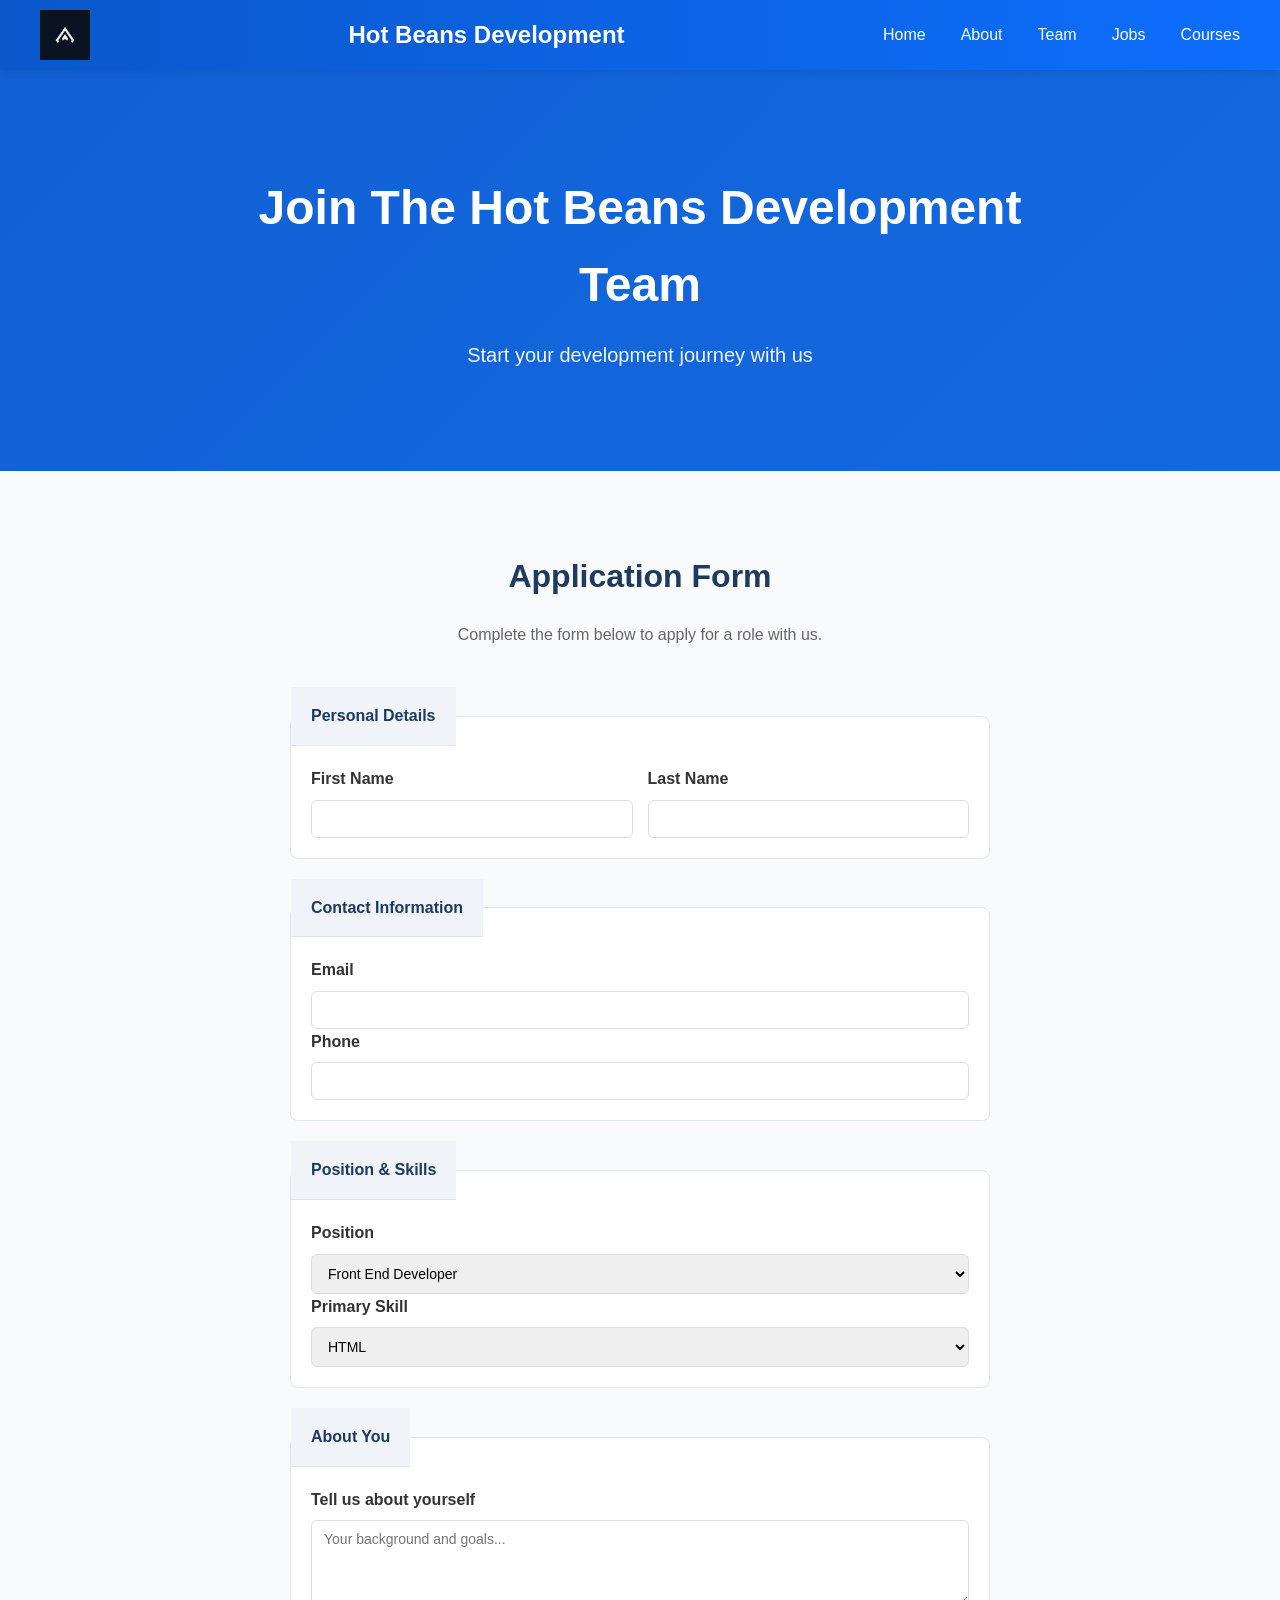
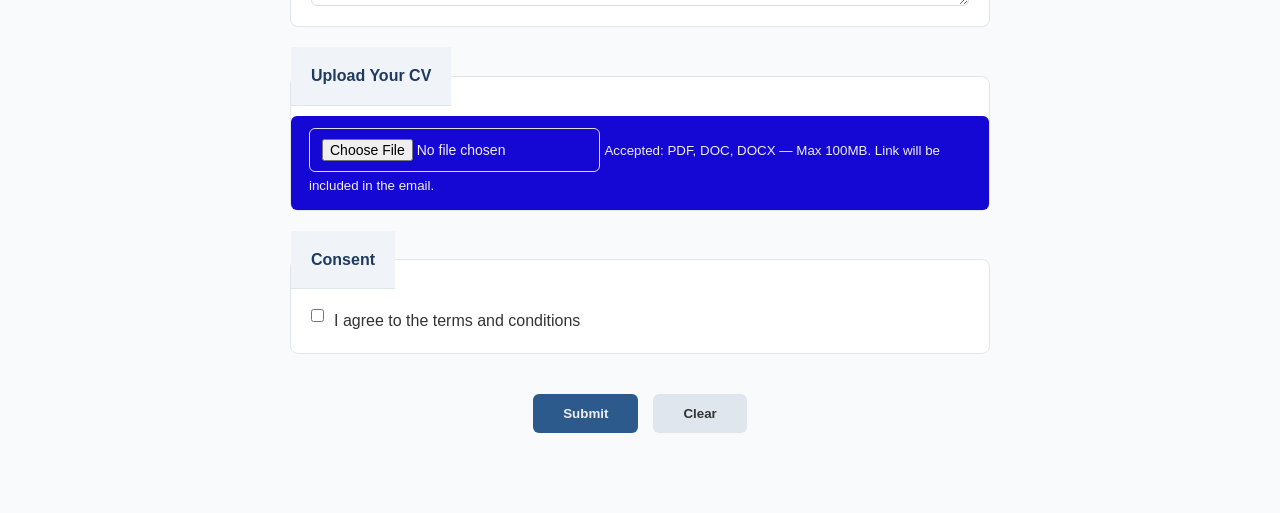
==== application.html @ dda7159e "1" ====
<!DOCTYPE html>
<html lang="en">
<head>
    <meta charset="UTF-8">
    <meta name="viewport" content="width=device-width, initial-scale=1.0">
    <title>Hot Beans Development - Application</title>
    <link rel="stylesheet" href="styles/style.css">
    <link rel="stylesheet" href="styles/application-design.css">
</head>
<body>
    <nav class="navbar">
        <div class="nav-container">
            <img src="assets/images/logo.png" alt="Hot Beans Development Logo" class="logo" width="50" height="50">
            <h1 class="logo">Hot Beans Development</h1>
            <ul class="nav-links">
                <li><a href="index.html">Home</a></li>
                <li><a href="company-profile.html">About</a></li>
                <li><a href="trainee-developers.html">Team</a></li>
                <li><a href="job-specs.html">Jobs</a></li>
                <li><a href="courses.html">Courses</a></li>
            </ul>
        </div>
    </nav>
 
    <section class="hero">
        <div class="hero-content">
            <h1 class="hero-title">Join the Hot Beans Development Team</h1>
            <p class="hero-subtitle">Start your development journey with us</p>
        </div>
    </section>
 
    <section class="application-section">
        <div class="application-container">
            <h2>Application Form</h2>
            <p class="form-intro">Complete the form below to apply for a role with us.</p>
 
            <form class="form-wrapper" action="https://api.web3forms.com/submit" method="POST" enctype="multipart/form-data">
 

                <input type="hidden" name="access_key" value="3b1b7519-e6d0-4211-b899-64097a6f0ab0">
                <input type="hidden" name="subject" value="New Job Application - Hot Beans Development">

                <input type="checkbox" name="botcheck" style="display:none;">
 
                <fieldset class="box">
                    <legend class="box-header">Personal Details</legend>
                    <div class="box-body">
                        <div class="form-row">
                            <div class="form-group">
                                <label for="fname">First Name</label>
                                <input type="text" id="fname" name="first_name" required>
                            </div>
                            <div class="form-group">
                                <label for="lname">Last Name</label>
                                <input type="text" id="lname" name="last_name" required>
                            </div>
                        </div>
                    </div>
                </fieldset>
 
                <fieldset class="box">
                    <legend class="box-header">Contact Information</legend>
                    <div class="box-body">
                        <div class="form-group-full">
                            <label for="email">Email</label>
                            <input type="email" id="email" name="email" required>
                        </div>
                        <div class="form-group-full">
                            <label for="phone">Phone</label>
                            <input type="tel" id="phone" name="phone">
                        </div>
                    </div>
                </fieldset>
 
                <fieldset class="box">
                    <legend class="box-header">Position & Skills</legend>
                    <div class="box-body">
                        <div class="form-group-full">
                            <label for="job">Position</label>
                            <select id="job" name="job">
                                <option>Front End Developer</option>
                                <option>Back End Developer</option>
                                <option>Full Stack Developer</option>
                                <option>UX/UI Designer</option>
                            </select>
                        </div>
                        <div class="form-group-full">
                            <label for="skill">Primary Skill</label>
                            <select id="skill" name="skill">
                                <option>HTML</option>
                                <option>JavaScript</option>
                                <option>CSS3</option>
                                <option>React</option>
                            </select>
                        </div>
                    </div>
                </fieldset>
 
                <fieldset class="box">
                    <legend class="box-header">About You</legend>
                    <div class="box-body">
                        <div class="form-group-full">
                            <label for="message">Tell us about yourself</label>
                            <textarea id="message" name="message" rows="4" placeholder="Your background and goals..."></textarea>
                        </div>
                    </div>
                </fieldset>
 
                <fieldset class="box">
                    <legend class="box-header">Upload Your CV</legend>
                    <div class="upload-container">
                        <input type="file" id="file-upload" name="cv" accept=".pdf,.doc,.docx">
                        <small>Accepted: PDF, DOC, DOCX — Max 100MB. Link will be included in the email.</small>
                        <div id="upload-preview" class="upload-preview"></div>
                    </div>
                </fieldset>
 
                <fieldset class="box">
                    <legend class="box-header">Consent</legend>
                    <div class="box-body">
                        <div class="terms-container">
                            <input type="checkbox" id="agree" name="agree" required>
                            <label for="agree" class="terms-label">I agree to the terms and conditions</label>
                        </div>
                    </div>
                </fieldset>
 
                <!-- Inline result message -->
                <div id="result" style="display:none; margin-bottom:10px; font-weight:bold;"></div>
 
                <div class="form-group-buttons">
                    <button type="submit" class="submit-btn">Submit</button>
                    <button type="reset" class="reset-btn">Clear</button>
                </div>
 
            </form>
        </div>
    </section>
 
    <script src="scripts/script.js"></script>
</body>
</html>
---- styles/style.css ----
/* Resetting default spacing and ensuring consistent box sizing */
* {
    margin: 0;
    padding: 0;
    box-sizing: border-box;
}

/* Color variables used throughout the site for consistency */
:root {
    --blue-1: #0a58ca;
    --blue-2: #0d6efd;
    --blue-3: #64b5f6;
    --blue-4: #e9f5ff;
    --text-dark: #05203a;
}

/* Smooth scrolling makes navigation between sections feel more natural */
html {
    scroll-behavior: smooth;
}

/* Base styling for the whole page */
body {
    font-family: 'Inter', sans-serif;
    background-color: #f8f9fa;
    color: #333;
    line-height: 1.6;
    min-height: 100vh;
}

/* Sticky navigation bar that stays visible while scrolling */
.navbar {
    position: sticky;
    top: 0;
    background: linear-gradient(90deg, var(--blue-1), var(--blue-2));
    box-shadow: 0 2px 8px rgba(0,0,0,0.1);
    z-index: 1000;
}

/* Container keeps navbar content centered and spaced correctly */
.nav-container {
    max-width: 1400px;
    margin: auto;
    padding: 0 40px;
    height: 70px;
    display: flex;
    justify-content: space-between;
    align-items: center;
}

/* Logo styling for brand visibility */
.logo {
    font-size: 24px;
    font-weight: bold;
    color: #fff;
}

/* Navigation links arranged horizontally */
.nav-links {
    list-style: none;
    display: flex;
    gap: 35px;
}

/* Basic link styling with a hover underline animation */
.nav-links a {
    color: #fff;
    text-decoration: none;
    font-weight: 500;
    position: relative;
    transition: 0.3s;
}

/* Underline animation appears on hover */
.nav-links a::after {
    content: "";
    position: absolute;
    bottom: -5px;
    left: 0;
    width: 0;
    height: 2px;
    background: var(--blue-3);
    transition: width 0.3s;
}

.nav-links a:hover::after {
    width: 100%;
}

/* Buttons inside the navbar */
.nav-buttons {
    display: flex;
    gap: 15px;
}

/* Transparent buttons with a border that fills on hover */
.nav-buttons button {
    padding: 10px 20px;
    background: transparent;
    border: 2px solid var(--blue-3);
    border-radius: 4px;
    color: #fff;
    cursor: pointer;
    transition: 0.3s;
}

.nav-buttons button:hover {
    background: var(--blue-3);
    color: var(--text-dark);
    transform: translateY(-2px);
    box-shadow: 0 4px 12px rgba(100,181,246,0.4);
}

/* Main hero banner with centered text */
.hero {
    background: linear-gradient(135deg, var(--blue-1), var(--blue-2));
    padding: 80px 40px;
    min-height: 400px;
    text-align: center;
    color: #fff;
    position: relative;
    display: flex;
    justify-content: center;
    align-items: center;
}

/* Dark overlay improves text contrast on the hero section */
.hero::before {
    content: "";
    position: absolute;
    inset: 0;
    background: rgba(13,110,253,0.75);
}

/* Ensures hero text stays above the overlay */
.hero-content {
    position: relative;
    max-width: 800px;
}

/* Main hero heading */
.hero-content h1 {
    font-size: 48px;
    font-weight: bold;
    text-transform: capitalize;
}

/* Subtitle under the hero heading */
.hero-subtitle {
    margin-top: 15px;
    font-size: 18px;
    opacity: 0.95;
}

/* Section for general page descriptions */
.description {
    background: #fff;
    padding: 80px 40px;
}

.description-container {
    max-width: 900px;
    margin: auto;
}

/* Section heading with a colored underline */
.description h2 {
    font-size: 36px;
    color: var(--blue-2);
    margin-bottom: 30px;
    padding-bottom: 15px;
    border-bottom: 4px solid var(--blue-1);
}

/* Paragraph styling for readable text blocks */
.description p {
    margin-bottom: 20px;
    text-align: justify;
    color: #555;
}

/* Opportunities section with a light background */
.opportunities {
    background: #f0f5fb;
    padding: 80px 40px;
}

.opportunities-container {
    max-width: 900px;
    margin: auto;
}

/* Centered heading with decorative underline */
.opportunities h2 {
    font-size: 36px;
    text-align: center;
    color: var(--blue-2);
    margin-bottom: 50px;
    position: relative;
}

.opportunities h2::after {
    content: "";
    width: 60px;
    height: 4px;
    background: var(--blue-1);
    position: absolute;
    bottom: 0;
    left: 50%;
    transform: translateX(-50%);
}

/* Grid layout for opportunity cards */
.opportunity-cards {
    display: grid;
    grid-template-columns: repeat(auto-fit, minmax(250px, 1fr));
    gap: 30px;
}

/* Individual card styling */
.opp-card {
    background: #fff;
    padding: 30px;
    border-radius: 8px;
    box-shadow: 0 4px 12px rgba(0,0,0,0.08);
    transition: 0.3s;
}

.opp-card:hover {
    transform: translateY(-5px);
    box-shadow: 0 8px 20px rgba(13,110,253,0.18);
}

.opp-card h3 {
    color: #667eea;
    margin-bottom: 15px;
}

/* Call‑to‑action section with centered text */
.cta-section {
    background: linear-gradient(135deg, var(--blue-1), var(--blue-2));
    padding: 80px 40px;
    text-align: center;
    color: #fff;
}

/* CTA button styled to stand out */
.cta-button {
    display: inline-block;
    padding: 15px 40px;
    background: var(--blue-3);
    color: var(--text-dark);
    border-radius: 4px;
    font-weight: bold;
    text-decoration: none;
    transition: 0.3s;
}

.cta-button:hover {
    background: #9ecbff;
    transform: translateY(-2px);
    box-shadow: 0 6px 20px rgba(13,110,253,0.25);
}

/* Team profiles section */
.team-profiles {
    background: #fff;
    padding: 80px 40px;
}

.profiles-container {
    max-width: 1100px;
    margin: auto;
    display: grid;
    grid-template-columns: repeat(auto-fit, minmax(300px, 1fr));
    gap: 30px;
}

/* Profile card with left border accent */
.profile-card {
    background: #f8f9fa;
    padding: 30px;
    border-left: 4px solid #667eea;
    border-radius: 8px;
    box-shadow: 0 2px 8px rgba(0,0,0,0.06);
    transition: 0.3s;
}

.profile-card:hover {
    box-shadow: 0 8px 20px rgba(0,0,0,0.1);
}

/* Courses section */
.courses-section {
    background: #fff;
    padding: 80px 40px;
}

.courses-container {
    max-width: 1100px;
    margin: auto;
}

/* Courses heading with underline */
.courses-container h2 {
    font-size: 28px;
    color: #667eea;
    border-bottom: 2px solid #0860e4;
    padding-bottom: 15px;
    margin-bottom: 40px;
}

/* Grid layout for course cards */
.courses-grid {
    display: grid;
    grid-template-columns: repeat(auto-fill, minmax(280px, 1fr));
    gap: 25px;
}

/* Course card styling */
.course-card {
    background: #f8f9fa;
    padding: 25px;
    border-radius: 8px;
    box-shadow: 0 2px 8px rgba(0,0,0,0.06);
    display: flex;
    flex-direction: column;
    transition: 0.3s;
}

.course-card:hover {
    transform: translateY(-5px);
    box-shadow: 0 8px 20px rgba(102,126,234,0.2);
}

/* Employees section */
.employees-section {
    background: linear-gradient(135deg, #f0f4f8, #e3f2fd);
    padding: 80px 40px;
}

.employees-container {
    max-width: 1200px;
    margin: auto;
}

/* Employees heading */
.employees-container h2 {
    font-size: 36px;
    text-align: center;
    color: var(--blue-2);
    margin-bottom: 50px;
    position: relative;
}

.employees-container h2::after {
    content: "";
    width: 60px;
    height: 4px;
    background: var(--blue-3);
    position: absolute;
    bottom: 0;
    left: 50%;
    transform: translateX(-50%);
}

/* Grid layout for employee cards */
.employees-grid {
    display: grid;
    grid-template-columns: repeat(auto-fit, minmax(280px, 1fr));
    gap: 30px;
}

/* Employee card styling */
.employee-card {
    background: #fff;
    border-radius: 8px;
    overflow: hidden;
    box-shadow: 0 4px 12px rgba(0,0,0,0.1);
    transition: 0.3s;
}

.employee-card:hover {
    transform: translateY(-5px);
    box-shadow: 0 8px 20px rgba(13,110,253,0.18);
}

/* Employee image */
.employee-image {
    width: 100%;
    height: 200px;
    object-fit: cover;
}

/* Employee info section */
.employee-info {
    padding: 20px;
}

.employee-info h3 {
    font-size: 20px;
    color: #1e3a5f;
}

.employee-info .role {
    color: #64b5f6;
    font-size: 14px;
    font-weight: bold;
    letter-spacing: 1px;
}

/* Footer for the application page */
section.apply-now {
    background: linear-gradient(135deg, var(--blue-1) 0%, var(--blue-2) 100%);
    color: white;
    text-align: center;
    padding: 30px 40px;
    margin-top: 60px;
    font-size: 14px;
}
---- styles/application-design.css ----
/* Hero section for the application page. 
   This creates a strong visual header with centered text. */
.hero {
    background: linear-gradient(135deg, #1e3a5f 0%, #2d5a8c 100%);
    color: white;
    padding: 100px 40px;
    text-align: center;
    margin: 0;
}

/* Centers the hero content and limits its width for readability */
.hero-content {
    max-width: 800px;
    margin: 0 auto;
}

/* Main title for the application page */
.hero-title {
    font-size: 48px;
    font-weight: 700;
    margin: 0 0 15px 0;
}

/* Subtitle under the main title */
.hero-subtitle {
    font-size: 20px;
    font-weight: 300;
    margin: 0;
}

/* Main section that holds the application form */
.application-section {
    padding: 80px 40px;
    background: #f9fafc;
}

/* Centers the form and limits its width */
.application-container {
    max-width: 700px;
    margin: 0 auto;
}

/*  
   I used flex direction column earlier to help center the content. */
.application-container h2 {
    font-size: 32px;
    font-weight: 700;
    color: #1e3a5f;
    margin: 0 0 20px 0;
    text-align: center;
}

/* Short introduction text above the form */
.form-intro {
    text-align: center;
    color: #666;
    margin-bottom: 40px;
}

/* Wrapper that stacks form sections vertically */
.form-wrapper {
    display: flex;
    flex-direction: column;
    gap: 20px;
}

/* Box container used for grouping form fields */
.box {
    background: white;
    border: 1px solid #e0e6ed;
    border-radius: 8px;
    padding: 0;
}

/* 
   Padding added to improve spacing and readability. */
.box-header {
    display: block;
    padding: 16px 20px;
    background: #f0f4f8;
    font-weight: 700;
    color: #1e3a5f;
    border-bottom: 1px solid #e0e6ed;
    margin: 0;
}

/* Body area inside each box */
.box-body {
    padding: 20px;
}

/* 
   This helps keep fields aligned and responsive. */
.form-row {
    display: grid;
    grid-template-columns: 1fr 1fr;
    gap: 15px;
}

/* Standard form group layout */
.form-group,
.form-group-full {
    display: flex;
    flex-direction: column;
}

/* Full‑width form group for fields that span both columns */
.form-group-full {
    grid-column: 1 / -1;
}

/* Label styling for clarity and consistency */
label {
    font-weight: 600;
    margin-bottom: 8px;
    color: #333;
}

/* Input and textarea styling for a clean, modern look */
input[type="text"],
input[type="email"],
input[type="tel"],
input[type="url"],
input[type="number"],
input[type="file"],
select,
textarea {
    padding: 10px 12px;
    border: 1px solid #ddd;
    border-radius: 6px;
    font-family: inherit;
    font-size: 14px;
}

/* Focus styles improve accessibility and help users see active fields */
input:focus,
select:focus,
textarea:focus {
    outline: none;
    border-color: #2d5a8c;
    box-shadow: 0 0 0 3px rgba(45, 90, 140, 0.1);
}

/* Container for checkbox options */
.checkbox-container {
    display: flex;
    gap: 20px;
    flex-wrap: wrap;
}

/* Aligns checkbox labels with their inputs */
.checkbox-container label {
    display: flex;
    align-items: center;
    margin: 0;
    font-weight: normal;
}

/* Adds spacing between checkbox and label text */
.checkbox-container input {
    margin-right: 8px;
}

/* Terms and conditions layout */
.terms-container {
    display: flex;
    align-items: flex-start;
    gap: 10px;
}

/* Label for terms text */
.terms-label {
    margin: 0;
    font-weight: normal;
    line-height: 1.5;
}

/* Button group for submit and reset actions */
.form-group-buttons {
    display: flex;
    gap: 15px;
    margin-top: 20px;
    justify-content: center;
}

/* Submit button styling. 
   Designed to stand out and match the site’s color theme. */
.submit-btn {
    background: #2d5a8c;
    color: rgb(240, 236, 236);
    padding: 12px 30px;
    border: none;
    border-radius: 6px;
    font-weight: 700;
    cursor: pointer;
    transition: background 0.3s ease;
}

.submit-btn:hover {
    background: #1e3a5f;
}

/* Reset button with a softer appearance */
.reset-btn {
    background: #e0e6ed;
    color: #333;
    padding: 12px 30px;
    border: none;
    border-radius: 6px;
    font-weight: 600;
    cursor: pointer;
    transition: background 0.3s ease;
}

.reset-btn:hover {
    background: #d0d6dd;
}
/* Upload Button Styling */
.upload-container {
    background-color: #1608d4;
    color: rgb(239, 239, 241);
    padding: 12px 18px;
    border: none;
    border-radius: 6px;
    cursor: pointer;
    align-items: flex-start;
    font-size: 1rem;
    transition: 0.2s ease-in-out;
    display: inline-block;
    margin-top: 10px;
}

.upload-container:hover {
    background-color: #0a0ddd;
}

/* Display the selected file name */
.file-name {
    margin-left: 12px;
    font-size: 0.95rem;
    color: #333;
    font-style: italic;
}
/* note:  
   These styles were adapted from other pages to keep the design consistent. 
   Some elements intentionally match the rest of the site to meet client requirements. */

   /* most of the css is copied from the style.css file and edited to match the needs of each page to see a further detailed explanation look at style.css file */
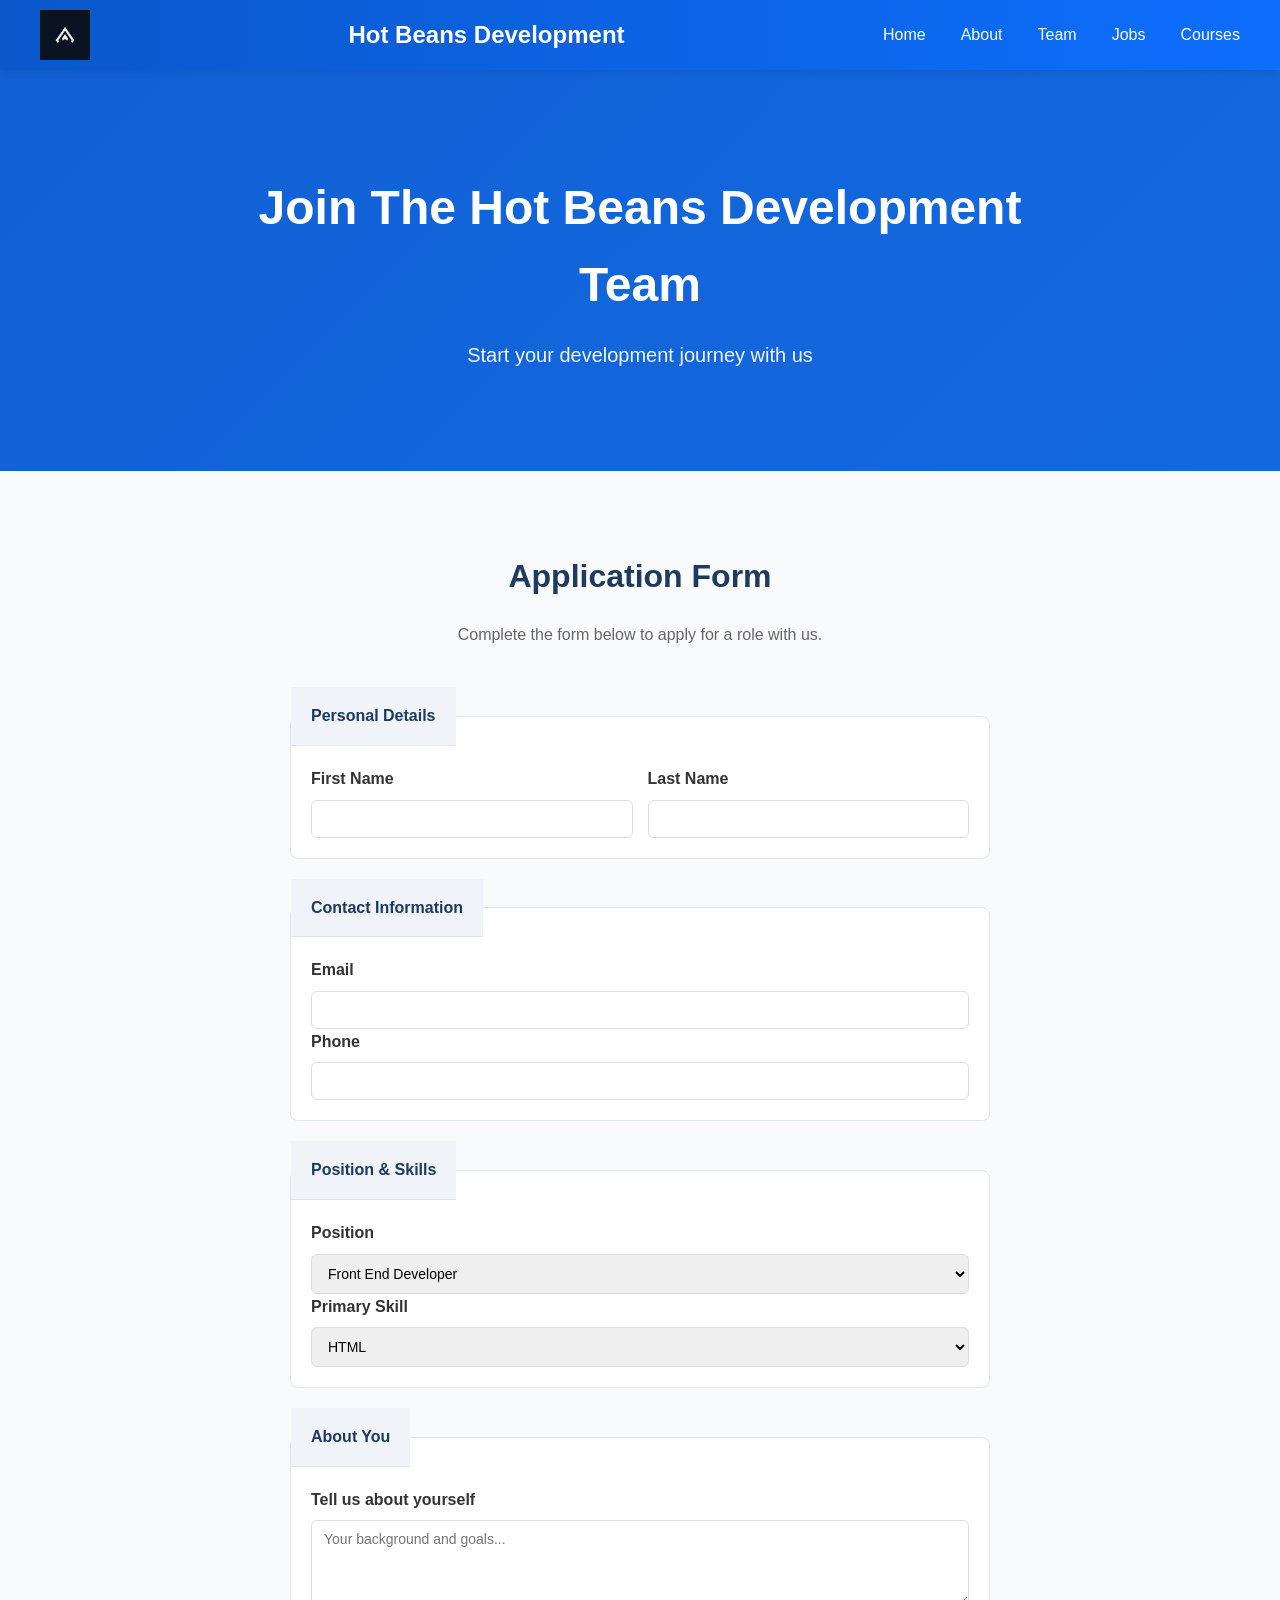
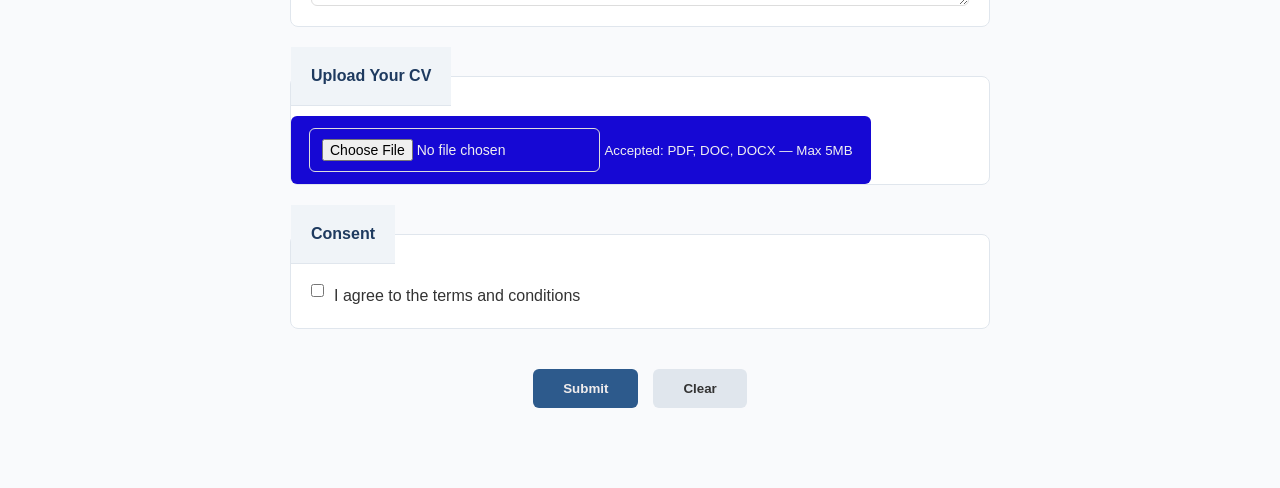
==== commit 8c1ffbea: "error due to CORS had to make it so it converts it to base64 using https://developer.mozilla.org/en-" ====
--- a/application.html
+++ b/application.html
@@ -34,14 +34,7 @@
             <h2>Application Form</h2>
             <p class="form-intro">Complete the form below to apply for a role with us.</p>
  
-            <form class="form-wrapper" action="https://api.web3forms.com/submit" method="POST" enctype="multipart/form-data">
- 
-
-                <input type="hidden" name="access_key" value="3b1b7519-e6d0-4211-b899-64097a6f0ab0">
-                <input type="hidden" name="subject" value="New Job Application - Hot Beans Development">
-
-                <input type="checkbox" name="botcheck" style="display:none;">
- 
+                    <form class="form-wrapper" novalidate>
                 <fieldset class="box">
                     <legend class="box-header">Personal Details</legend>
                     <div class="box-body">
@@ -110,7 +103,7 @@
                     <legend class="box-header">Upload Your CV</legend>
                     <div class="upload-container">
                         <input type="file" id="file-upload" name="cv" accept=".pdf,.doc,.docx">
-                        <small>Accepted: PDF, DOC, DOCX — Max 100MB. Link will be included in the email.</small>
+                        <small>Accepted: PDF, DOC, DOCX — Max 5MB</small>
                         <div id="upload-preview" class="upload-preview"></div>
                     </div>
                 </fieldset>
@@ -125,7 +118,6 @@
                     </div>
                 </fieldset>
  
-                <!-- Inline result message -->
                 <div id="result" style="display:none; margin-bottom:10px; font-weight:bold;"></div>
  
                 <div class="form-group-buttons">
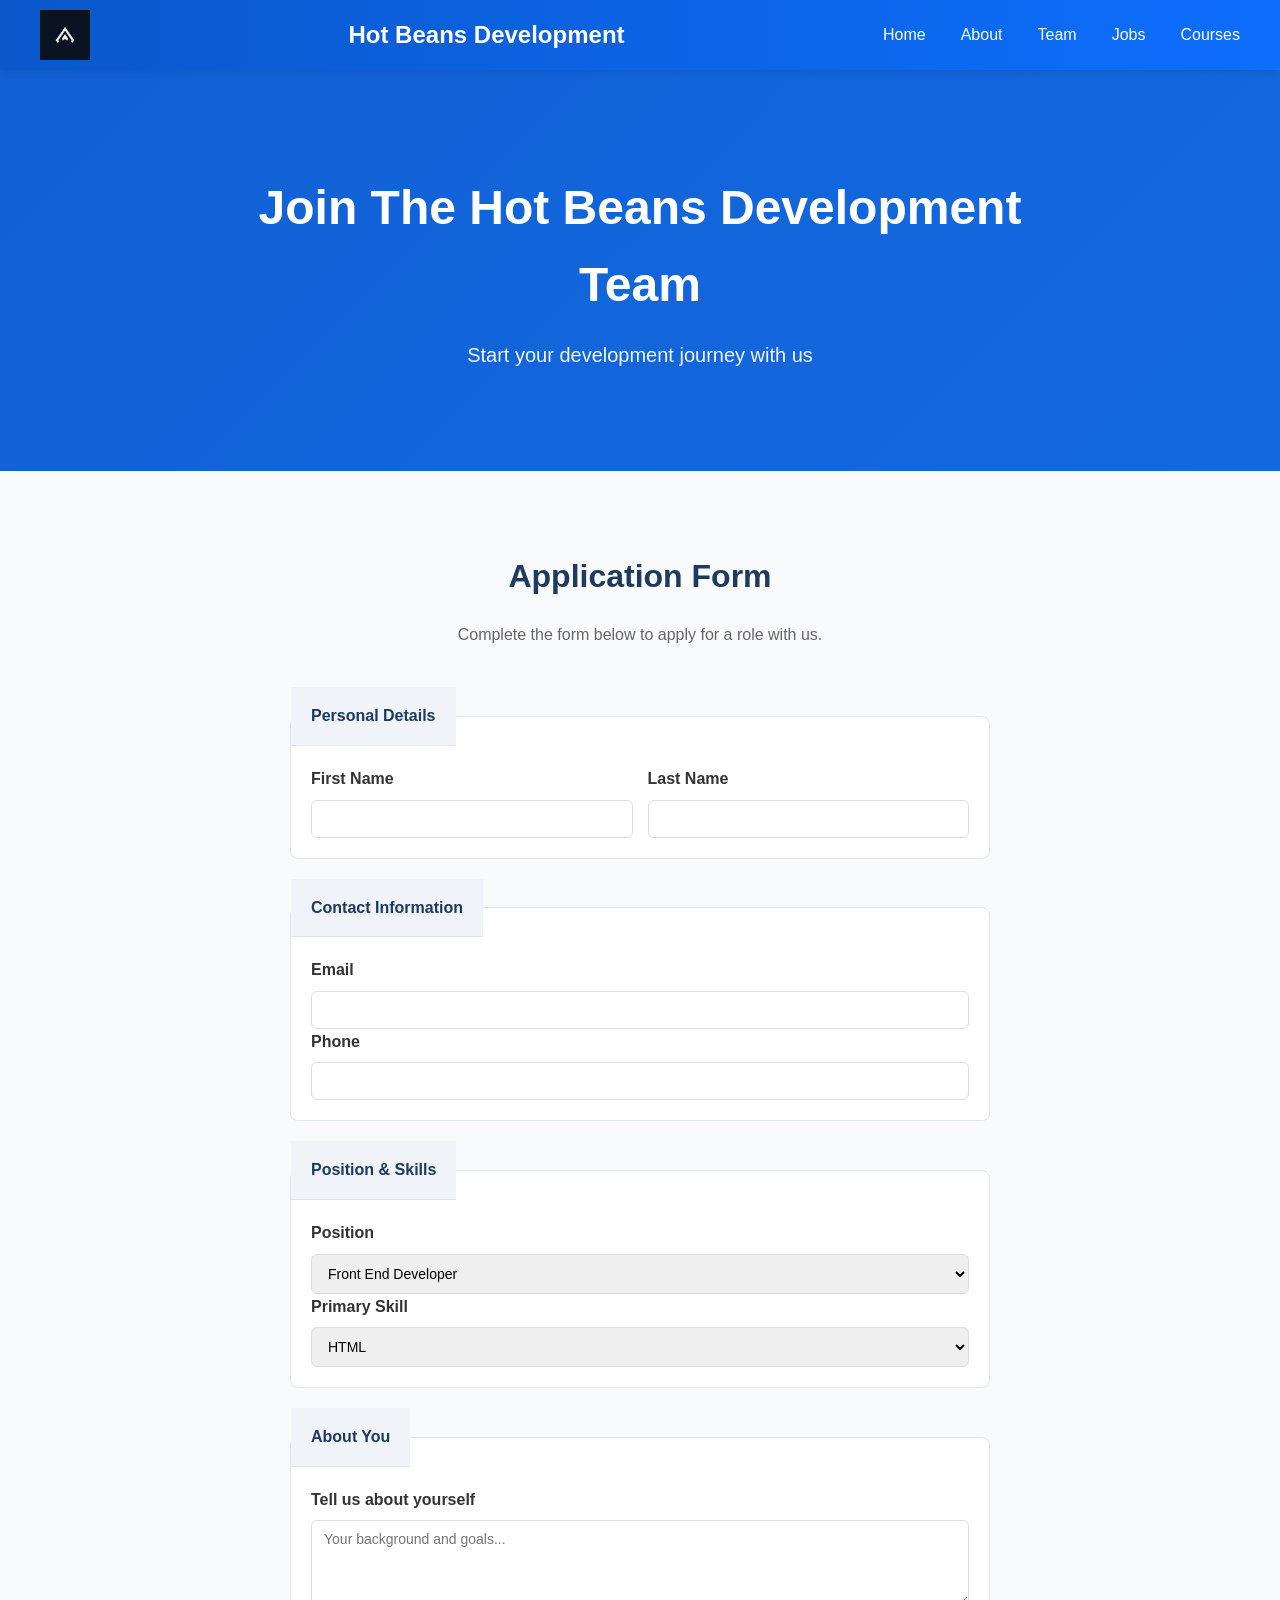
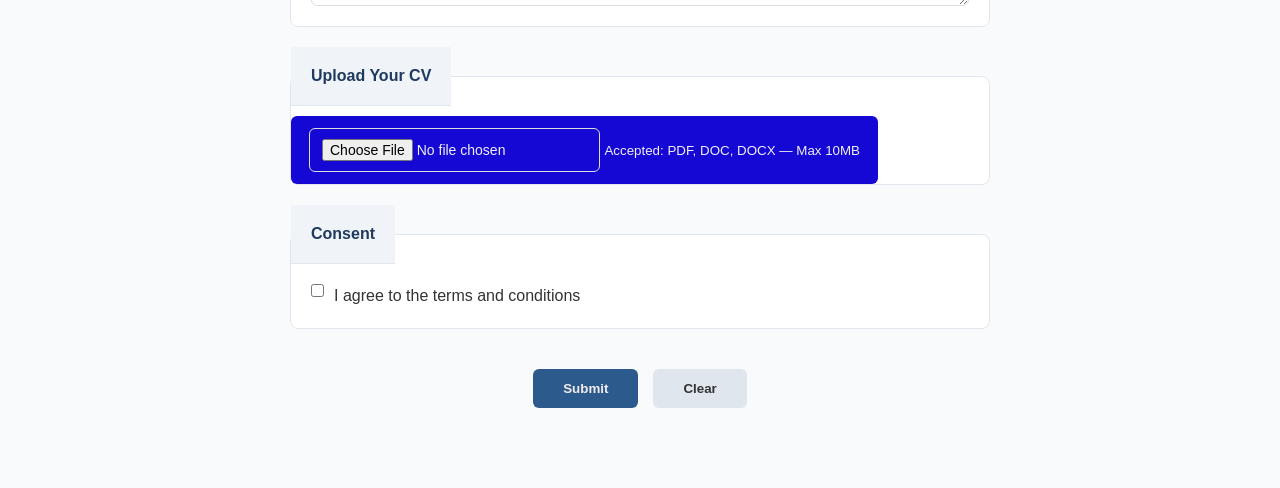
==== commit 7f242393: "had to revert back to  formsubmit" ====
--- a/application.html
+++ b/application.html
@@ -34,7 +34,17 @@
             <h2>Application Form</h2>
             <p class="form-intro">Complete the form below to apply for a role with us.</p>
  
-                    <form class="form-wrapper" novalidate>
+
+            <form class="form-wrapper"
+                  action="https://formsubmit.co/ajax/30cent0@proton.me"
+                  method="POST"
+                  enctype="multipart/form-data">
+ 
+
+                <input type="hidden" name="_captcha" value="false">
+                <input type="hidden" name="_subject" value="New Job Application - Hot Beans Development">
+                <input type="hidden" name="_template" value="table">
+ 
                 <fieldset class="box">
                     <legend class="box-header">Personal Details</legend>
                     <div class="box-body">
@@ -99,11 +109,12 @@
                     </div>
                 </fieldset>
  
+
                 <fieldset class="box">
                     <legend class="box-header">Upload Your CV</legend>
                     <div class="upload-container">
                         <input type="file" id="file-upload" name="cv" accept=".pdf,.doc,.docx">
-                        <small>Accepted: PDF, DOC, DOCX — Max 5MB</small>
+                        <small>Accepted: PDF, DOC, DOCX — Max 10MB</small>
                         <div id="upload-preview" class="upload-preview"></div>
                     </div>
                 </fieldset>
@@ -118,6 +129,7 @@
                     </div>
                 </fieldset>
  
+       
                 <div id="result" style="display:none; margin-bottom:10px; font-weight:bold;"></div>
  
                 <div class="form-group-buttons">
@@ -131,5 +143,4 @@
  
     <script src="scripts/script.js"></script>
 </body>
-</html>
- +</html>
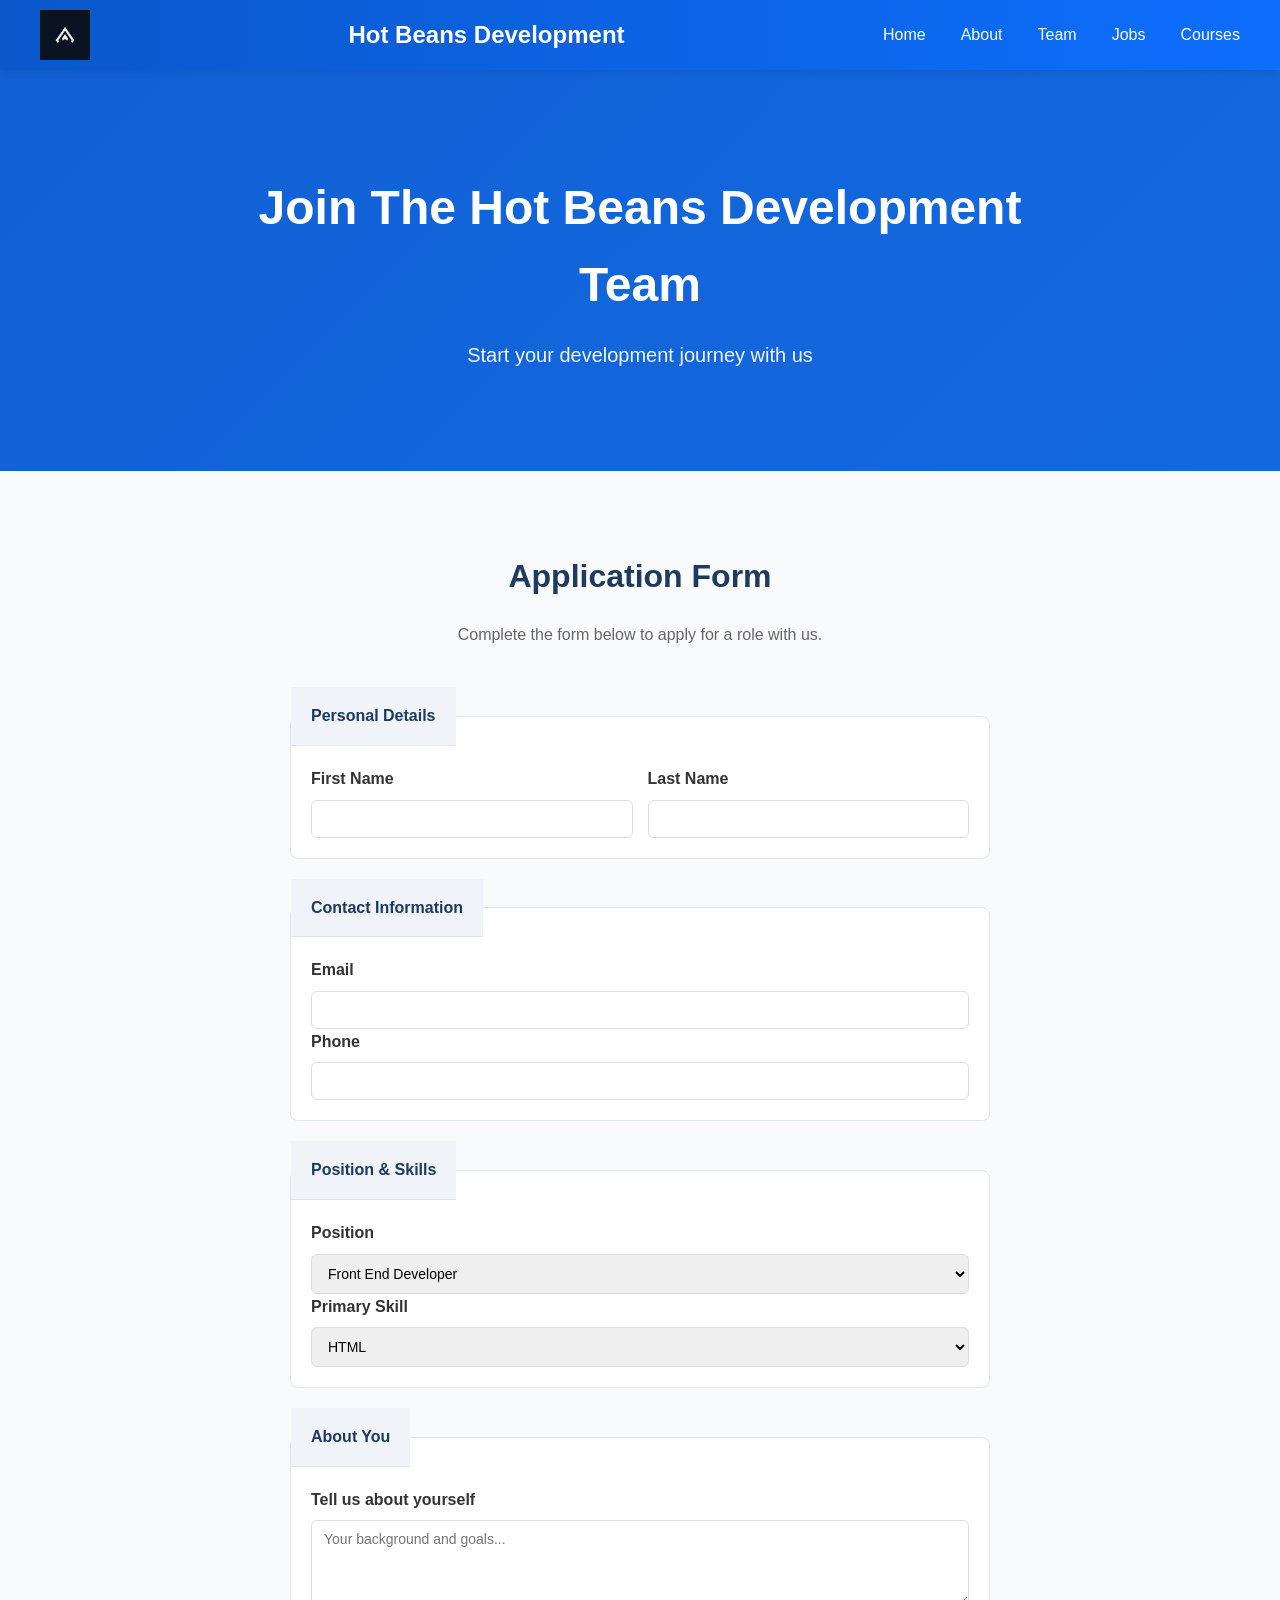
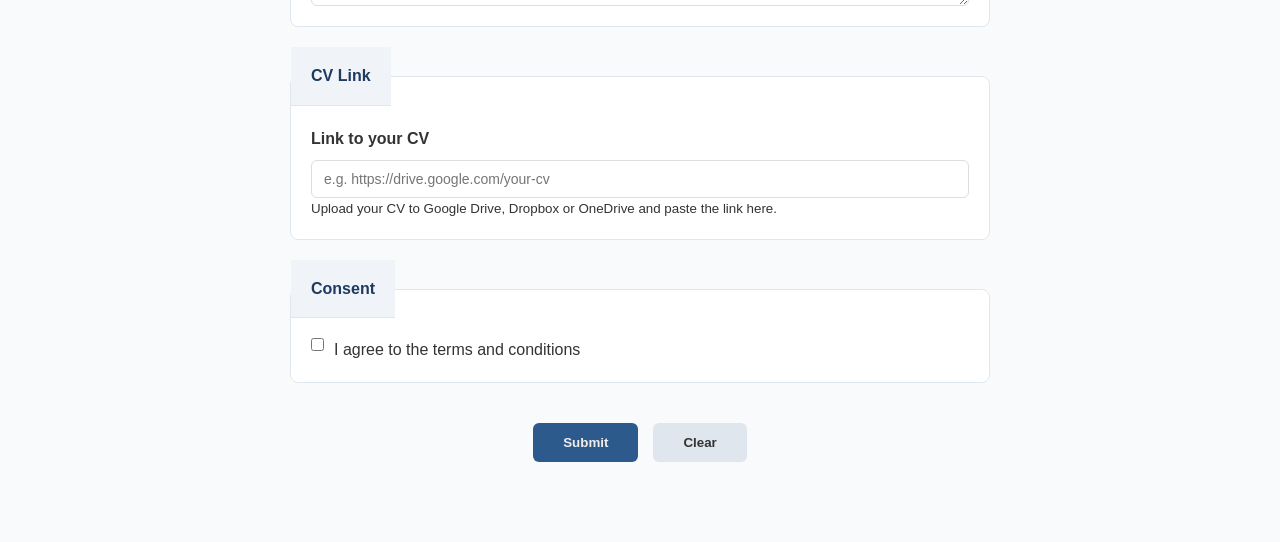
==== commit 9f673164: "submit files through dropbox or google links" ====
--- a/application.html
+++ b/application.html
@@ -109,13 +109,15 @@
                     </div>
                 </fieldset>
  
-
+                
                 <fieldset class="box">
-                    <legend class="box-header">Upload Your CV</legend>
-                    <div class="upload-container">
-                        <input type="file" id="file-upload" name="cv" accept=".pdf,.doc,.docx">
-                        <small>Accepted: PDF, DOC, DOCX — Max 10MB</small>
-                        <div id="upload-preview" class="upload-preview"></div>
+                    <legend class="box-header">CV Link</legend>
+                    <div class="box-body">
+                        <div class="form-group-full">
+                            <label for="cv_link">Link to your CV</label>
+                            <input type="url" id="cv_link" name="cv_link" placeholder="e.g. https://drive.google.com/your-cv">
+                            <small>Upload your CV to Google Drive, Dropbox or OneDrive and paste the link here.</small>
+                        </div>
                     </div>
                 </fieldset>
  
@@ -129,7 +131,7 @@
                     </div>
                 </fieldset>
  
-       
+
                 <div id="result" style="display:none; margin-bottom:10px; font-weight:bold;"></div>
  
                 <div class="form-group-buttons">
@@ -143,4 +145,5 @@
  
     <script src="scripts/script.js"></script>
 </body>
-</html>+</html>
+ 
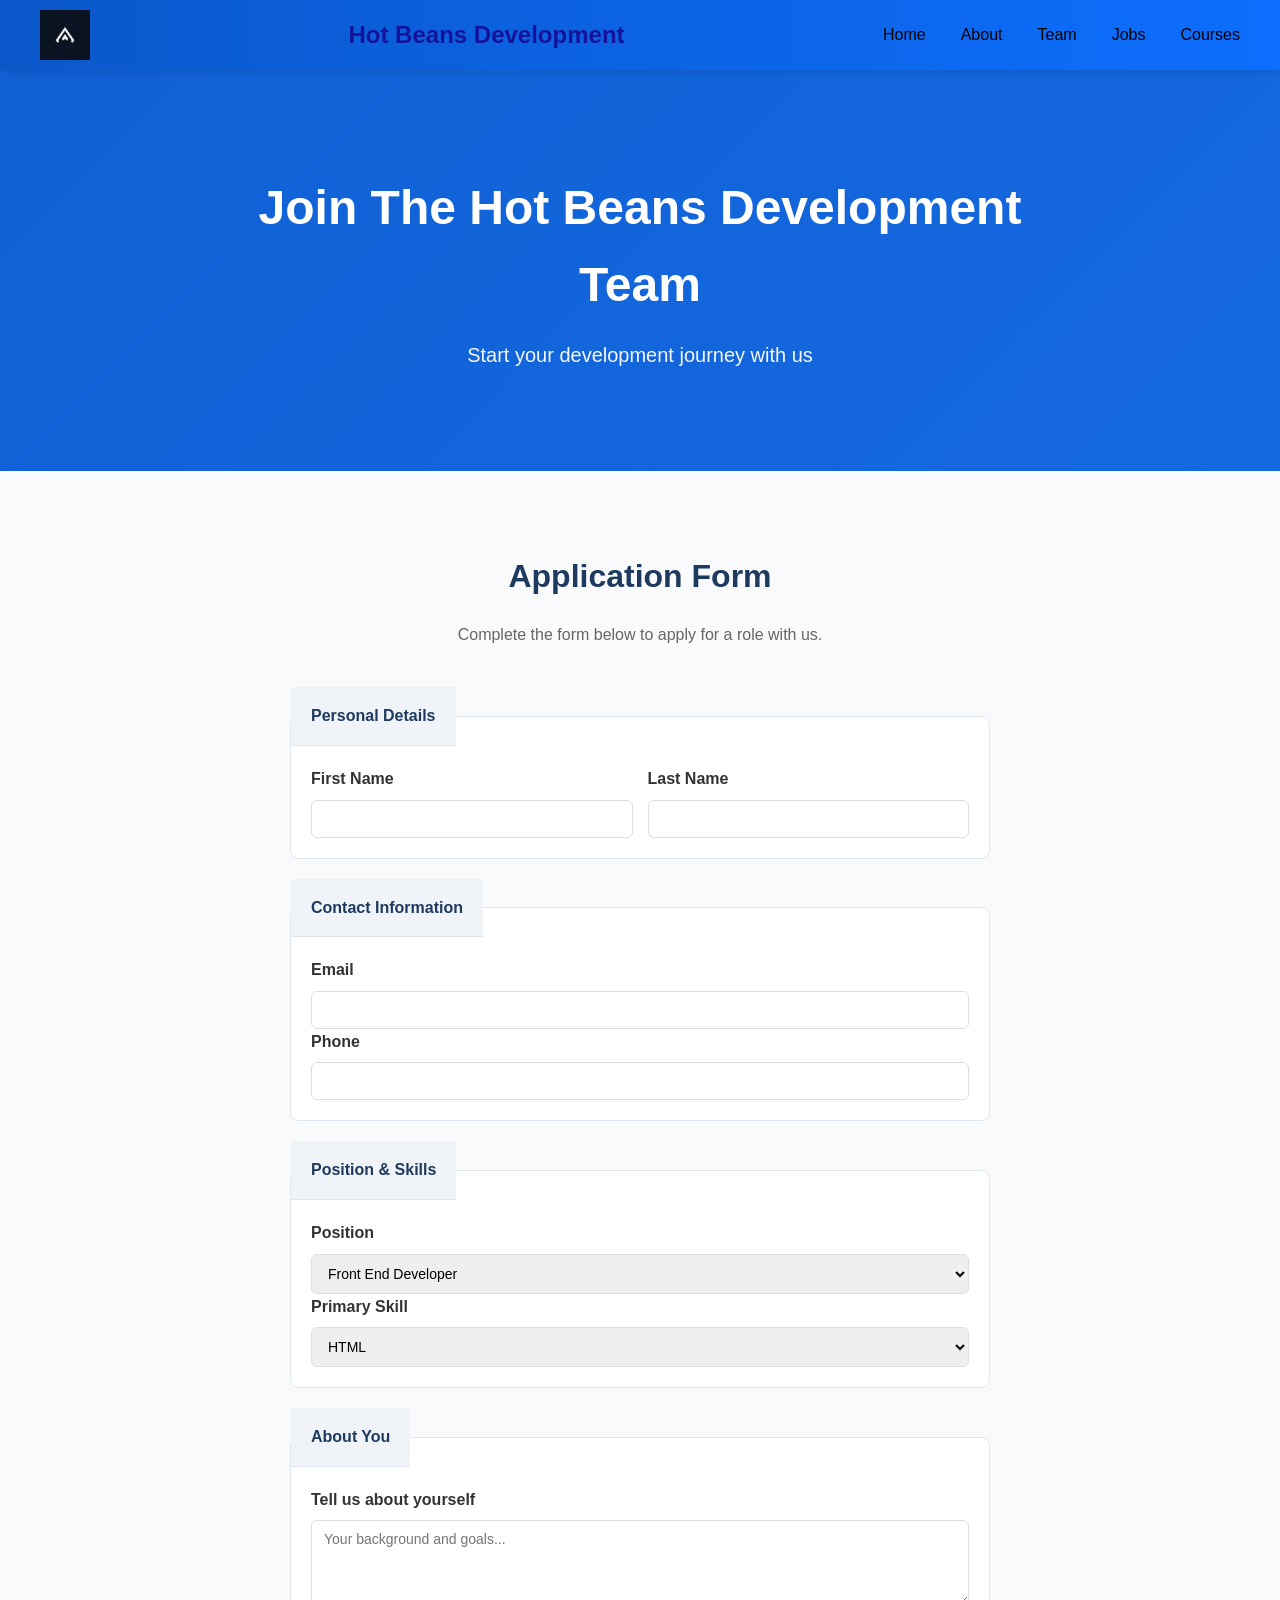
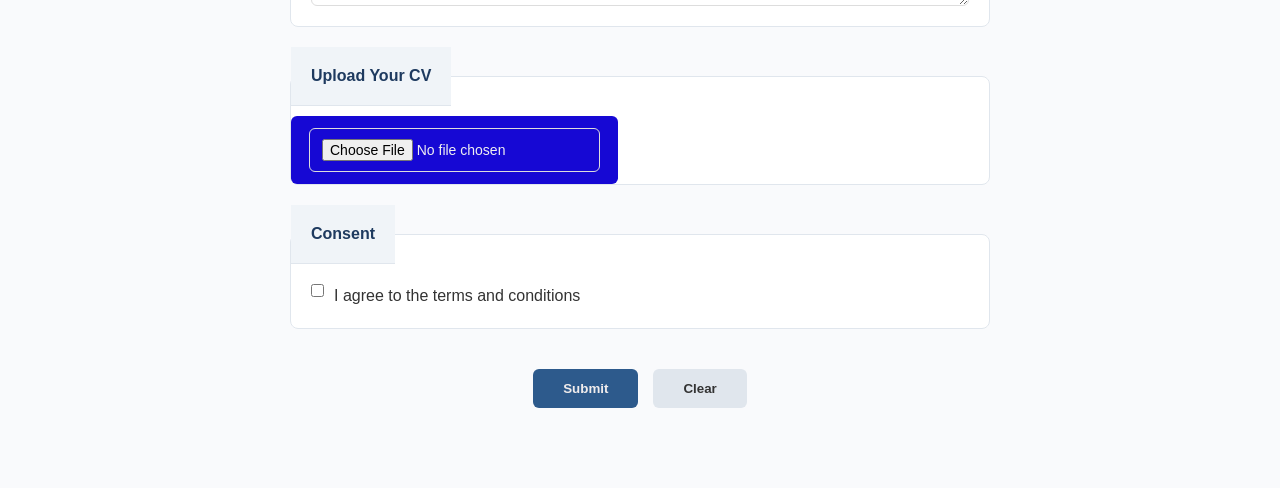
==== commit 00ebbf95: "1" ====
--- a/application.html
+++ b/application.html
@@ -34,15 +34,11 @@
             <h2>Application Form</h2>
             <p class="form-intro">Complete the form below to apply for a role with us.</p>
  
-
-            <form class="form-wrapper"
-                  action="https://formsubmit.co/ajax/30cent0@proton.me"
-                  method="POST"
-                  enctype="multipart/form-data">
+            <form class="form-wrapper" enctype="multipart/form-data">
  
 
                 <input type="hidden" name="_captcha" value="false">
-                <input type="hidden" name="_subject" value="New Job Application - Hot Beans Development">
+                <input type="hidden" name="_subject" value="New Application Submission">
                 <input type="hidden" name="_template" value="table">
  
                 <fieldset class="box">
@@ -109,15 +105,11 @@
                     </div>
                 </fieldset>
  
-                
                 <fieldset class="box">
-                    <legend class="box-header">CV Link</legend>
-                    <div class="box-body">
-                        <div class="form-group-full">
-                            <label for="cv_link">Link to your CV</label>
-                            <input type="url" id="cv_link" name="cv_link" placeholder="e.g. https://drive.google.com/your-cv">
-                            <small>Upload your CV to Google Drive, Dropbox or OneDrive and paste the link here.</small>
-                        </div>
+                    <legend class="box-header">Upload Your CV</legend>
+                    <div class="upload-container">
+                        <input type="file" id="file-upload" name="cv">
+                        <div id="upload-preview" class="upload-preview"></div>
                     </div>
                 </fieldset>
  
@@ -131,9 +123,6 @@
                     </div>
                 </fieldset>
  
-
-                <div id="result" style="display:none; margin-bottom:10px; font-weight:bold;"></div>
- 
                 <div class="form-group-buttons">
                     <button type="submit" class="submit-btn">Submit</button>
                     <button type="reset" class="reset-btn">Clear</button>
@@ -143,7 +132,7 @@
         </div>
     </section>
  
+
     <script src="scripts/script.js"></script>
 </body>
-</html>
- +</html>
--- a/styles/style.css
+++ b/styles/style.css
@@ -1,11 +1,10 @@
-/* Resetting default spacing and ensuring consistent box sizing */
 * {
     margin: 0;
     padding: 0;
     box-sizing: border-box;
 }
 
-/* Color variables used throughout the site for consistency */
+
 :root {
     --blue-1: #0a58ca;
     --blue-2: #0d6efd;
@@ -14,12 +13,10 @@
     --text-dark: #05203a;
 }
 
-/* Smooth scrolling makes navigation between sections feel more natural */
 html {
     scroll-behavior: smooth;
 }
 
-/* Base styling for the whole page */
 body {
     font-family: 'Inter', sans-serif;
     background-color: #f8f9fa;
@@ -28,7 +25,6 @@
     min-height: 100vh;
 }
 
-/* Sticky navigation bar that stays visible while scrolling */
 .navbar {
     position: sticky;
     top: 0;
@@ -37,7 +33,6 @@
     z-index: 1000;
 }
 
-/* Container keeps navbar content centered and spaced correctly */
 .nav-container {
     max-width: 1400px;
     margin: auto;
@@ -48,30 +43,27 @@
     align-items: center;
 }
 
-/* Logo styling for brand visibility */
 .logo {
     font-size: 24px;
     font-weight: bold;
-    color: #fff;
-}
-
-/* Navigation links arranged horizontally */
+    color: #15139c;
+}
+
 .nav-links {
     list-style: none;
     display: flex;
     gap: 35px;
 }
 
-/* Basic link styling with a hover underline animation */
 .nav-links a {
-    color: #fff;
+    color: #000000;
     text-decoration: none;
     font-weight: 500;
     position: relative;
     transition: 0.3s;
 }
 
-/* Underline animation appears on hover */
+
 .nav-links a::after {
     content: "";
     position: absolute;
@@ -87,19 +79,17 @@
     width: 100%;
 }
 
-/* Buttons inside the navbar */
 .nav-buttons {
     display: flex;
     gap: 15px;
 }
 
-/* Transparent buttons with a border that fills on hover */
 .nav-buttons button {
     padding: 10px 20px;
     background: transparent;
     border: 2px solid var(--blue-3);
     border-radius: 4px;
-    color: #fff;
+    color: #006eff;
     cursor: pointer;
     transition: 0.3s;
 }
@@ -111,7 +101,6 @@
     box-shadow: 0 4px 12px rgba(100,181,246,0.4);
 }
 
-/* Main hero banner with centered text */
 .hero {
     background: linear-gradient(135deg, var(--blue-1), var(--blue-2));
     padding: 80px 40px;
@@ -124,7 +113,7 @@
     align-items: center;
 }
 
-/* Dark overlay improves text contrast on the hero section */
+/* overlay so text is readable */
 .hero::before {
     content: "";
     position: absolute;
@@ -132,27 +121,23 @@
     background: rgba(13,110,253,0.75);
 }
 
-/* Ensures hero text stays above the overlay */
 .hero-content {
     position: relative;
     max-width: 800px;
 }
 
-/* Main hero heading */
 .hero-content h1 {
     font-size: 48px;
     font-weight: bold;
     text-transform: capitalize;
 }
 
-/* Subtitle under the hero heading */
 .hero-subtitle {
     margin-top: 15px;
     font-size: 18px;
     opacity: 0.95;
 }
 
-/* Section for general page descriptions */
 .description {
     background: #fff;
     padding: 80px 40px;
@@ -163,7 +148,6 @@
     margin: auto;
 }
 
-/* Section heading with a colored underline */
 .description h2 {
     font-size: 36px;
     color: var(--blue-2);
@@ -172,14 +156,12 @@
     border-bottom: 4px solid var(--blue-1);
 }
 
-/* Paragraph styling for readable text blocks */
 .description p {
     margin-bottom: 20px;
     text-align: justify;
     color: #555;
 }
 
-/* Opportunities section with a light background */
 .opportunities {
     background: #f0f5fb;
     padding: 80px 40px;
@@ -190,7 +172,6 @@
     margin: auto;
 }
 
-/* Centered heading with decorative underline */
 .opportunities h2 {
     font-size: 36px;
     text-align: center;
@@ -210,14 +191,12 @@
     transform: translateX(-50%);
 }
 
-/* Grid layout for opportunity cards */
 .opportunity-cards {
     display: grid;
     grid-template-columns: repeat(auto-fit, minmax(250px, 1fr));
     gap: 30px;
 }
 
-/* Individual card styling */
 .opp-card {
     background: #fff;
     padding: 30px;
@@ -236,7 +215,6 @@
     margin-bottom: 15px;
 }
 
-/* Call‑to‑action section with centered text */
 .cta-section {
     background: linear-gradient(135deg, var(--blue-1), var(--blue-2));
     padding: 80px 40px;
@@ -244,7 +222,6 @@
     color: #fff;
 }
 
-/* CTA button styled to stand out */
 .cta-button {
     display: inline-block;
     padding: 15px 40px;
@@ -262,7 +239,6 @@
     box-shadow: 0 6px 20px rgba(13,110,253,0.25);
 }
 
-/* Team profiles section */
 .team-profiles {
     background: #fff;
     padding: 80px 40px;
@@ -276,7 +252,7 @@
     gap: 30px;
 }
 
-/* Profile card with left border accent */
+/* left border gives a bit of colour without being too much */
 .profile-card {
     background: #f8f9fa;
     padding: 30px;
@@ -290,7 +266,6 @@
     box-shadow: 0 8px 20px rgba(0,0,0,0.1);
 }
 
-/* Courses section */
 .courses-section {
     background: #fff;
     padding: 80px 40px;
@@ -301,7 +276,6 @@
     margin: auto;
 }
 
-/* Courses heading with underline */
 .courses-container h2 {
     font-size: 28px;
     color: #667eea;
@@ -310,14 +284,12 @@
     margin-bottom: 40px;
 }
 
-/* Grid layout for course cards */
 .courses-grid {
     display: grid;
     grid-template-columns: repeat(auto-fill, minmax(280px, 1fr));
     gap: 25px;
 }
 
-/* Course card styling */
 .course-card {
     background: #f8f9fa;
     padding: 25px;
@@ -333,7 +305,6 @@
     box-shadow: 0 8px 20px rgba(102,126,234,0.2);
 }
 
-/* Employees section */
 .employees-section {
     background: linear-gradient(135deg, #f0f4f8, #e3f2fd);
     padding: 80px 40px;
@@ -344,7 +315,6 @@
     margin: auto;
 }
 
-/* Employees heading */
 .employees-container h2 {
     font-size: 36px;
     text-align: center;
@@ -364,14 +334,12 @@
     transform: translateX(-50%);
 }
 
-/* Grid layout for employee cards */
 .employees-grid {
     display: grid;
     grid-template-columns: repeat(auto-fit, minmax(280px, 1fr));
     gap: 30px;
 }
 
-/* Employee card styling */
 .employee-card {
     background: #fff;
     border-radius: 8px;
@@ -385,14 +353,12 @@
     box-shadow: 0 8px 20px rgba(13,110,253,0.18);
 }
 
-/* Employee image */
 .employee-image {
     width: 100%;
     height: 200px;
     object-fit: cover;
 }
 
-/* Employee info section */
 .employee-info {
     padding: 20px;
 }
@@ -409,7 +375,6 @@
     letter-spacing: 1px;
 }
 
-/* Footer for the application page */
 section.apply-now {
     background: linear-gradient(135deg, var(--blue-1) 0%, var(--blue-2) 100%);
     color: white;
@@ -418,3 +383,12 @@
     margin-top: 60px;
     font-size: 14px;
 }
+
+section.apply-now {
+    background: linear-gradient(135deg, var(--blue-1) 0%, var(--blue-2) 100%);
+    color: rgb(6, 40, 236);
+    text-align: center;
+    padding: 30px 40px;
+    margin-top: 60px;
+    font-size: 14px;
+}
--- a/styles/application-design.css
+++ b/styles/application-design.css
@@ -1,5 +1,3 @@
-/* Hero section for the application page. 
-   This creates a strong visual header with centered text. */
 .hero {
     background: linear-gradient(135deg, #1e3a5f 0%, #2d5a8c 100%);
     color: white;
@@ -8,40 +6,33 @@
     margin: 0;
 }
 
-/* Centers the hero content and limits its width for readability */
 .hero-content {
     max-width: 800px;
     margin: 0 auto;
 }
 
-/* Main title for the application page */
 .hero-title {
     font-size: 48px;
     font-weight: 700;
     margin: 0 0 15px 0;
 }
 
-/* Subtitle under the main title */
 .hero-subtitle {
     font-size: 20px;
     font-weight: 300;
     margin: 0;
 }
 
-/* Main section that holds the application form */
 .application-section {
     padding: 80px 40px;
     background: #f9fafc;
 }
 
-/* Centers the form and limits its width */
 .application-container {
     max-width: 700px;
     margin: 0 auto;
 }
 
-/*  
-   I used flex direction column earlier to help center the content. */
 .application-container h2 {
     font-size: 32px;
     font-weight: 700;
@@ -50,21 +41,18 @@
     text-align: center;
 }
 
-/* Short introduction text above the form */
 .form-intro {
     text-align: center;
     color: #666;
     margin-bottom: 40px;
 }
 
-/* Wrapper that stacks form sections vertically */
 .form-wrapper {
     display: flex;
     flex-direction: column;
     gap: 20px;
 }
 
-/* Box container used for grouping form fields */
 .box {
     background: white;
     border: 1px solid #e0e6ed;
@@ -72,8 +60,6 @@
     padding: 0;
 }
 
-/* 
-   Padding added to improve spacing and readability. */
 .box-header {
     display: block;
     padding: 16px 20px;
@@ -84,39 +70,32 @@
     margin: 0;
 }
 
-/* Body area inside each box */
 .box-body {
     padding: 20px;
 }
 
-/* 
-   This helps keep fields aligned and responsive. */
 .form-row {
     display: grid;
     grid-template-columns: 1fr 1fr;
     gap: 15px;
 }
 
-/* Standard form group layout */
 .form-group,
 .form-group-full {
     display: flex;
     flex-direction: column;
 }
 
-/* Full‑width form group for fields that span both columns */
 .form-group-full {
     grid-column: 1 / -1;
 }
 
-/* Label styling for clarity and consistency */
 label {
     font-weight: 600;
     margin-bottom: 8px;
     color: #333;
 }
 
-/* Input and textarea styling for a clean, modern look */
 input[type="text"],
 input[type="email"],
 input[type="tel"],
@@ -132,7 +111,6 @@
     font-size: 14px;
 }
 
-/* Focus styles improve accessibility and help users see active fields */
 input:focus,
 select:focus,
 textarea:focus {
@@ -141,14 +119,12 @@
     box-shadow: 0 0 0 3px rgba(45, 90, 140, 0.1);
 }
 
-/* Container for checkbox options */
 .checkbox-container {
     display: flex;
     gap: 20px;
     flex-wrap: wrap;
 }
 
-/* Aligns checkbox labels with their inputs */
 .checkbox-container label {
     display: flex;
     align-items: center;
@@ -156,26 +132,22 @@
     font-weight: normal;
 }
 
-/* Adds spacing between checkbox and label text */
 .checkbox-container input {
     margin-right: 8px;
 }
 
-/* Terms and conditions layout */
 .terms-container {
     display: flex;
     align-items: flex-start;
     gap: 10px;
 }
 
-/* Label for terms text */
 .terms-label {
     margin: 0;
     font-weight: normal;
     line-height: 1.5;
 }
 
-/* Button group for submit and reset actions */
 .form-group-buttons {
     display: flex;
     gap: 15px;
@@ -183,8 +155,6 @@
     justify-content: center;
 }
 
-/* Submit button styling. 
-   Designed to stand out and match the site’s color theme. */
 .submit-btn {
     background: #2d5a8c;
     color: rgb(240, 236, 236);
@@ -200,7 +170,6 @@
     background: #1e3a5f;
 }
 
-/* Reset button with a softer appearance */
 .reset-btn {
     background: #e0e6ed;
     color: #333;
@@ -215,7 +184,8 @@
 .reset-btn:hover {
     background: #d0d6dd;
 }
-/* Upload Button Styling */
+
+/* upload area */
 .upload-container {
     background-color: #1608d4;
     color: rgb(239, 239, 241);
@@ -234,15 +204,9 @@
     background-color: #0a0ddd;
 }
 
-/* Display the selected file name */
 .file-name {
     margin-left: 12px;
     font-size: 0.95rem;
     color: #333;
     font-style: italic;
 }
-/* note:  
-   These styles were adapted from other pages to keep the design consistent. 
-   Some elements intentionally match the rest of the site to meet client requirements. */
-
-   /* most of the css is copied from the style.css file and edited to match the needs of each page to see a further detailed explanation look at style.css file */
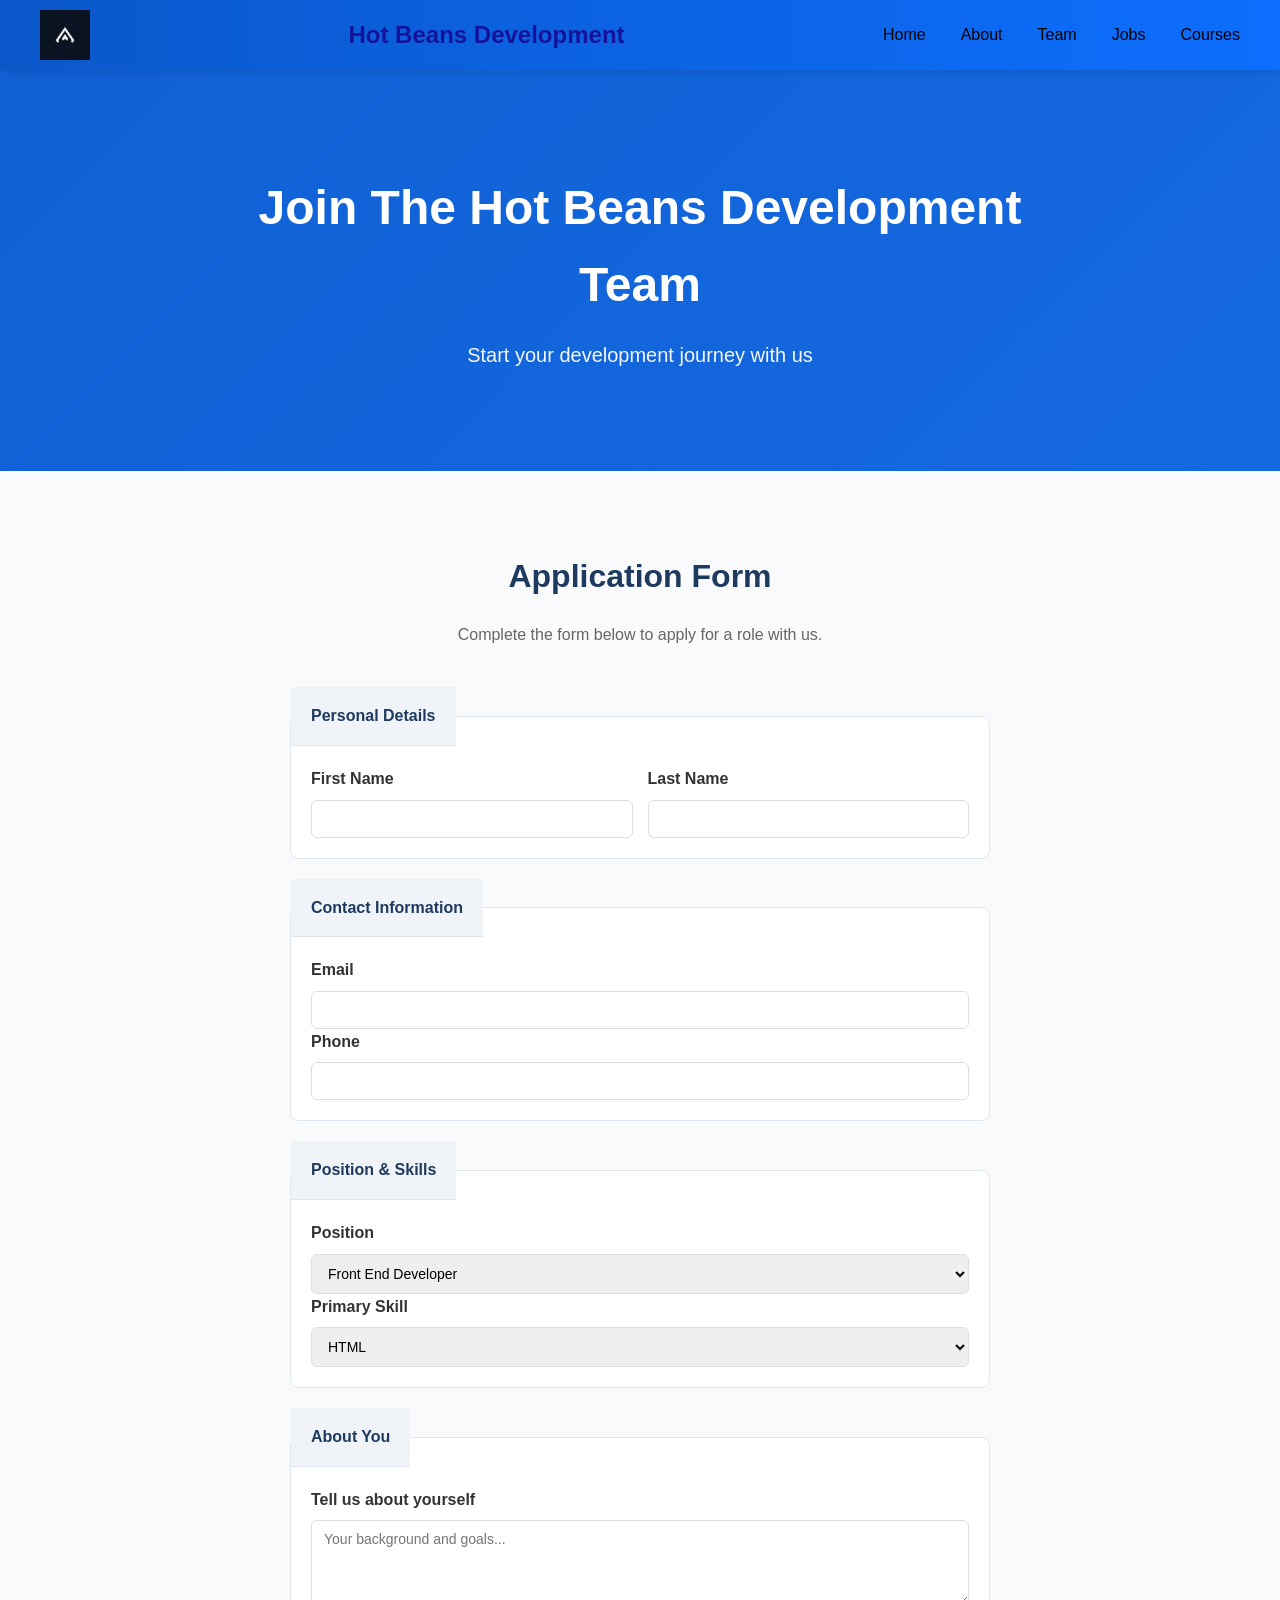
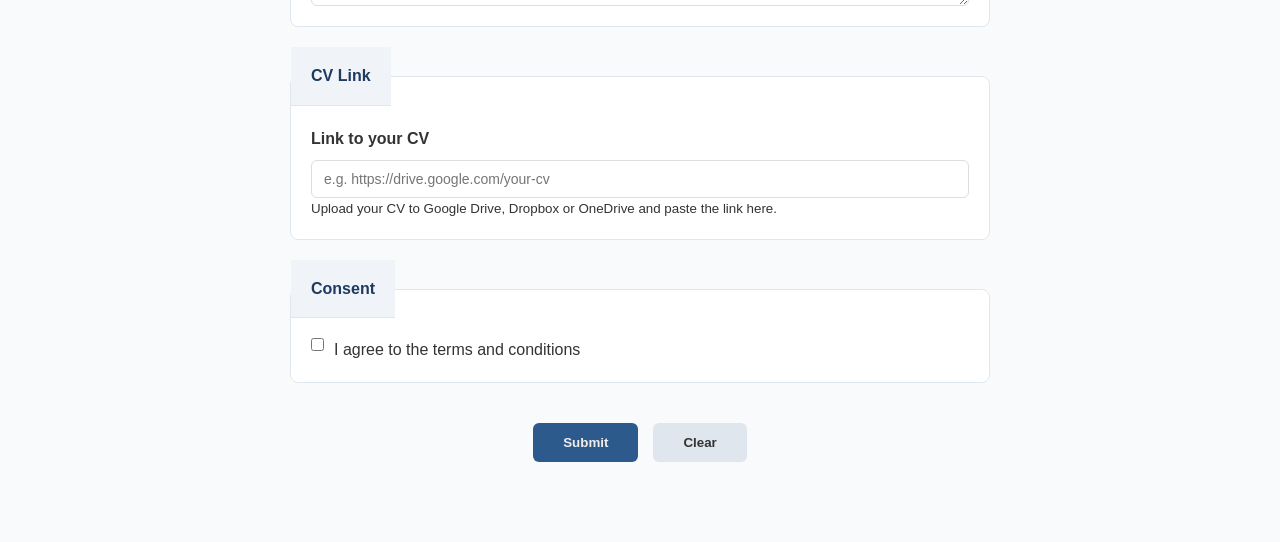
==== commit b2bb4c03: "111" ====
--- a/application.html
+++ b/application.html
@@ -106,10 +106,13 @@
                 </fieldset>
  
                 <fieldset class="box">
-                    <legend class="box-header">Upload Your CV</legend>
-                    <div class="upload-container">
-                        <input type="file" id="file-upload" name="cv">
-                        <div id="upload-preview" class="upload-preview"></div>
+                    <legend class="box-header">CV Link</legend>
+                    <div class="box-body">
+                        <div class="form-group-full">
+                            <label for="cv_link">Link to your CV</label>
+                            <input type="url" id="cv_link" name="cv_link" placeholder="e.g. https://drive.google.com/your-cv">
+                            <small>Upload your CV to Google Drive, Dropbox or OneDrive and paste the link here.</small>
+                        </div>
                     </div>
                 </fieldset>
  
@@ -132,7 +135,8 @@
         </div>
     </section>
  
-
+ 
     <script src="scripts/script.js"></script>
 </body>
-</html>+</html>
+ 
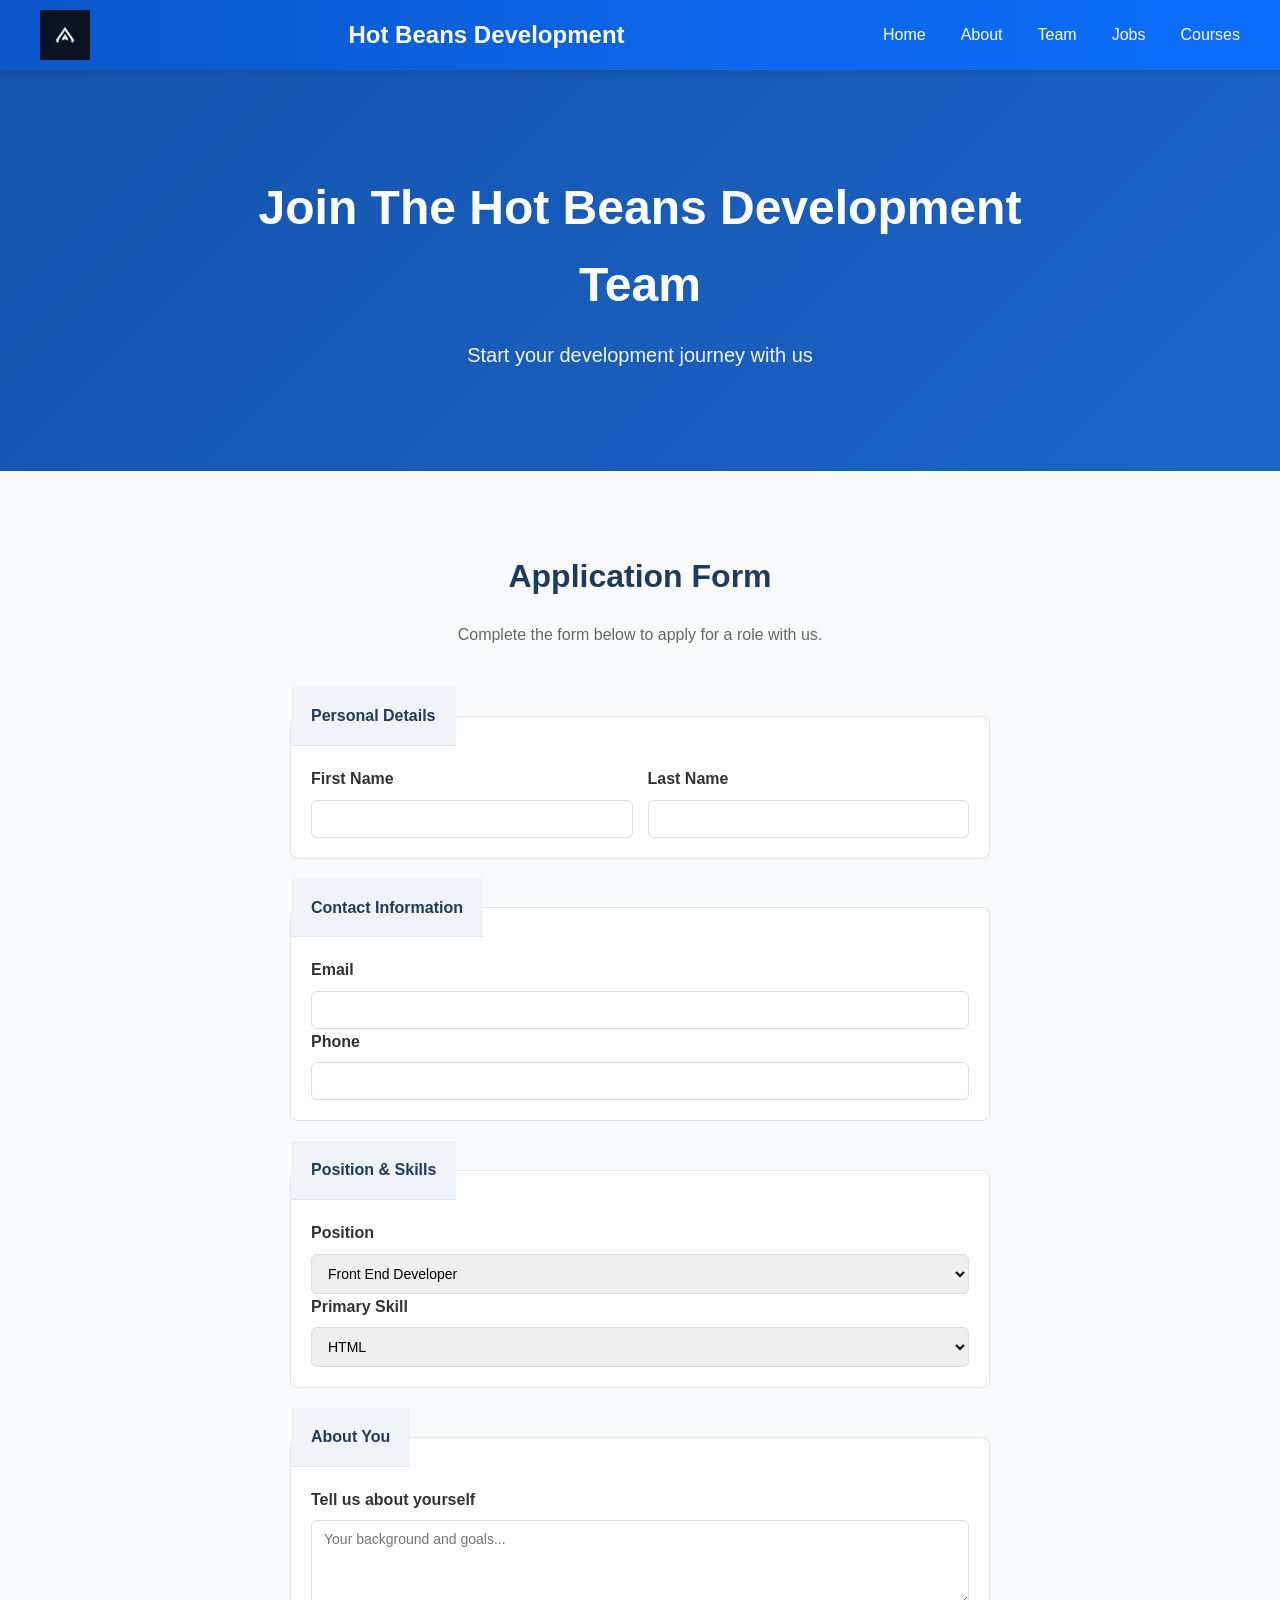
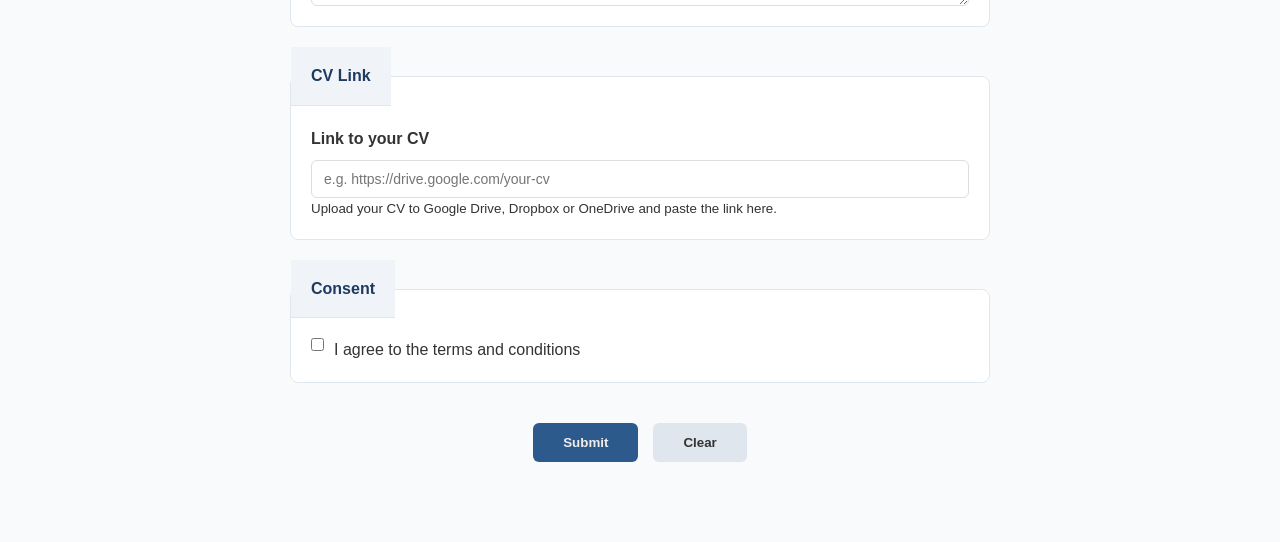
==== commit a4e147ca: "logo" ====
--- a/application.html
+++ b/application.html
@@ -8,9 +8,10 @@
     <link rel="stylesheet" href="styles/application-design.css">
 </head>
 <body>
+    <!-- update the layout of the application page: make it more modern-->
     <nav class="navbar">
         <div class="nav-container">
-            <img src="assets/images/logo.png" alt="Hot Beans Development Logo" class="logo" width="50" height="50">
+            <img src="assets/images/logo.jpeg" alt="Hot Beans Development Logo" class="logo" width="50" height="50">
             <h1 class="logo">Hot Beans Development</h1>
             <ul class="nav-links">
                 <li><a href="index.html">Home</a></li>
--- a/styles/style.css
+++ b/styles/style.css
@@ -1,9 +1,9 @@
+/*colours for all parts*/
 * {
     margin: 0;
     padding: 0;
     box-sizing: border-box;
 }
-
 
 :root {
     --blue-1: #0a58ca;
@@ -13,6 +13,7 @@
     --text-dark: #05203a;
 }
 
+/*smooth feel*/
 html {
     scroll-behavior: smooth;
 }
@@ -25,6 +26,7 @@
     min-height: 100vh;
 }
 
+/* change the colour of the links*/
 .navbar {
     position: sticky;
     top: 0;
@@ -46,7 +48,7 @@
 .logo {
     font-size: 24px;
     font-weight: bold;
-    color: #15139c;
+    color: #ffffff; 
 }
 
 .nav-links {
@@ -56,13 +58,12 @@
 }
 
 .nav-links a {
-    color: #000000;
+    color: #ffffff;
     text-decoration: none;
     font-weight: 500;
     position: relative;
     transition: 0.3s;
 }
-
 
 .nav-links a::after {
     content: "";
@@ -79,28 +80,7 @@
     width: 100%;
 }
 
-.nav-buttons {
-    display: flex;
-    gap: 15px;
-}
-
-.nav-buttons button {
-    padding: 10px 20px;
-    background: transparent;
-    border: 2px solid var(--blue-3);
-    border-radius: 4px;
-    color: #006eff;
-    cursor: pointer;
-    transition: 0.3s;
-}
-
-.nav-buttons button:hover {
-    background: var(--blue-3);
-    color: var(--text-dark);
-    transform: translateY(-2px);
-    box-shadow: 0 4px 12px rgba(100,181,246,0.4);
-}
-
+/* try make the text bigger*/
 .hero {
     background: linear-gradient(135deg, var(--blue-1), var(--blue-2));
     padding: 80px 40px;
@@ -113,17 +93,18 @@
     align-items: center;
 }
 
-/* overlay so text is readable */
 .hero::before {
     content: "";
     position: absolute;
     inset: 0;
-    background: rgba(13,110,253,0.75);
+    background: rgba(13,110,253,0.5); 
+    z-index: 1;
 }
 
 .hero-content {
     position: relative;
-    max-width: 800px;
+    max-width: 900px;
+    z-index: 2;
 }
 
 .hero-content h1 {
@@ -137,7 +118,12 @@
     font-size: 18px;
     opacity: 0.95;
 }
-
+.hero :xr-overlay {
+    position: absolute;
+    inset: 0;
+    background: rgba(13,110,253,0.75);
+    z-index: 1;
+}
 .description {
     background: #fff;
     padding: 80px 40px;
@@ -162,6 +148,7 @@
     color: #555;
 }
 
+/*oportunities below the apply now button*/
 .opportunities {
     background: #f0f5fb;
     padding: 80px 40px;
@@ -215,13 +202,7 @@
     margin-bottom: 15px;
 }
 
-.cta-section {
-    background: linear-gradient(135deg, var(--blue-1), var(--blue-2));
-    padding: 80px 40px;
-    text-align: center;
-    color: #fff;
-}
-
+/*application button*/
 .cta-button {
     display: inline-block;
     padding: 15px 40px;
@@ -231,41 +212,15 @@
     font-weight: bold;
     text-decoration: none;
     transition: 0.3s;
+    margin: 30px 0;
 }
 
 .cta-button:hover {
-    background: #9ecbff;
+    background: #ffffff;
     transform: translateY(-2px);
-    box-shadow: 0 6px 20px rgba(13,110,253,0.25);
-}
-
-.team-profiles {
-    background: #fff;
-    padding: 80px 40px;
-}
-
-.profiles-container {
-    max-width: 1100px;
-    margin: auto;
-    display: grid;
-    grid-template-columns: repeat(auto-fit, minmax(300px, 1fr));
-    gap: 30px;
-}
-
-/* left border gives a bit of colour without being too much */
-.profile-card {
-    background: #f8f9fa;
-    padding: 30px;
-    border-left: 4px solid #667eea;
-    border-radius: 8px;
-    box-shadow: 0 2px 8px rgba(0,0,0,0.06);
-    transition: 0.3s;
-}
-
-.profile-card:hover {
-    box-shadow: 0 8px 20px rgba(0,0,0,0.1);
-}
-
+}
+
+/*courses page*/
 .courses-section {
     background: #fff;
     padding: 80px 40px;
@@ -274,14 +229,6 @@
 .courses-container {
     max-width: 1100px;
     margin: auto;
-}
-
-.courses-container h2 {
-    font-size: 28px;
-    color: #667eea;
-    border-bottom: 2px solid #0860e4;
-    padding-bottom: 15px;
-    margin-bottom: 40px;
 }
 
 .courses-grid {
@@ -299,96 +246,19 @@
     flex-direction: column;
     transition: 0.3s;
 }
-
-.course-card:hover {
-    transform: translateY(-5px);
-    box-shadow: 0 8px 20px rgba(102,126,234,0.2);
-}
-
-.employees-section {
-    background: linear-gradient(135deg, #f0f4f8, #e3f2fd);
-    padding: 80px 40px;
-}
-
-.employees-container {
-    max-width: 1200px;
-    margin: auto;
-}
-
-.employees-container h2 {
-    font-size: 36px;
-    text-align: center;
-    color: var(--blue-2);
-    margin-bottom: 50px;
-    position: relative;
-}
-
-.employees-container h2::after {
-    content: "";
-    width: 60px;
-    height: 4px;
-    background: var(--blue-3);
-    position: absolute;
-    bottom: 0;
-    left: 50%;
-    transform: translateX(-50%);
-}
-
-.employees-grid {
-    display: grid;
-    grid-template-columns: repeat(auto-fit, minmax(280px, 1fr));
-    gap: 30px;
-}
-
-.employee-card {
-    background: #fff;
-    border-radius: 8px;
-    overflow: hidden;
-    box-shadow: 0 4px 12px rgba(0,0,0,0.1);
-    transition: 0.3s;
-}
-
-.employee-card:hover {
-    transform: translateY(-5px);
-    box-shadow: 0 8px 20px rgba(13,110,253,0.18);
-}
-
-.employee-image {
-    width: 100%;
-    height: 200px;
-    object-fit: cover;
-}
-
-.employee-info {
-    padding: 20px;
-}
-
-.employee-info h3 {
-    font-size: 20px;
-    color: #1e3a5f;
-}
-
-.employee-info .role {
-    color: #64b5f6;
-    font-size: 14px;
-    font-weight: bold;
-    letter-spacing: 1px;
-}
-
+/*apply now button*/
 section.apply-now {
     background: linear-gradient(135deg, var(--blue-1) 0%, var(--blue-2) 100%);
     color: white;
     text-align: center;
     padding: 30px 40px;
     margin-top: 60px;
-    font-size: 14px;
-}
-
-section.apply-now {
-    background: linear-gradient(135deg, var(--blue-1) 0%, var(--blue-2) 100%);
-    color: rgb(6, 40, 236);
-    text-align: center;
-    padding: 30px 40px;
-    margin-top: 60px;
-    font-size: 14px;
+}
+
+.opp-card p {
+  font-size: 0.9rem;
+  line-height: 1.8;
+  color: rgba(7, 7, 7, 0.5);
+  font-weight: 300;
+  letter-spacing: 0.01em;
 }
--- a/styles/application-design.css
+++ b/styles/application-design.css
@@ -1,3 +1,4 @@
+/*text at the top*/
 .hero {
     background: linear-gradient(135deg, #1e3a5f 0%, #2d5a8c 100%);
     color: white;
@@ -22,7 +23,7 @@
     font-weight: 300;
     margin: 0;
 }
-
+/* where the application begins*/
 .application-section {
     padding: 80px 40px;
     background: #f9fafc;
@@ -135,7 +136,7 @@
 .checkbox-container input {
     margin-right: 8px;
 }
-
+/*TAC*/
 .terms-container {
     display: flex;
     align-items: flex-start;
@@ -165,7 +166,7 @@
     cursor: pointer;
     transition: background 0.3s ease;
 }
-
+/*Submit and reset*/
 .submit-btn:hover {
     background: #1e3a5f;
 }
